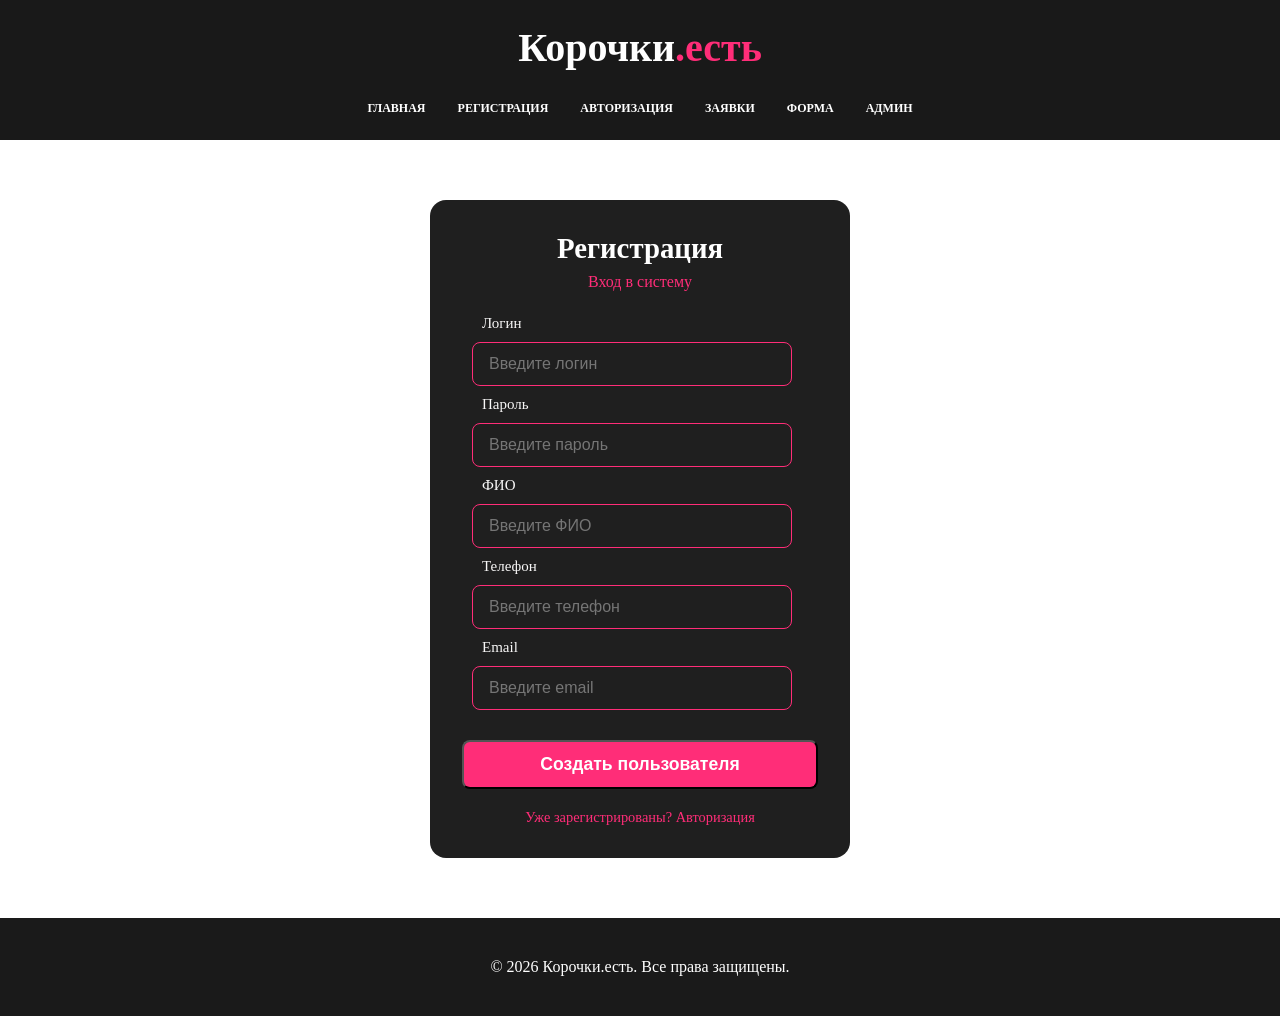
==== index.html @ 2d4e310b "Добавлена главная страница (index.html)" ====
<!DOCTYPE html>
<html lang="ru">
<head>
    <meta charset="UTF-8">
    <meta name="viewport" content="width=device-width, initial-scale=1.0">
    <title>Корочки.есть — Регистрация</title>
    <link rel="stylesheet" href="css/style.css">
    <link href="https://fonts.googleapis.com/css2?family=Playfair+Display:wght@400;700&family=Inter&display=swap" rel="stylesheet">
</head>
<body>

    <!-- Шапка -->
    <header class="header-neon">
        <div class="header-neon__logo">Корочки<span>.есть</span></div>
        <nav class="header-neon__nav">
            <a href="index.html">Главная</a>
            <a href="register.html">Регистрация</a>
            <a href="login.html">Авторизация</a>
            <a href="requests.html">Заявки</a>
            <a href="form.html">Форма</a>
            <a href="admin.html">Админ</a>
        </nav>
    </header>

    <!-- Регистрация -->
    <main>
        <section class="form-neon">
            <h2>Регистрация</h2>
            <p class="form-neon__subtitle">Вход в систему</p>

            <label for="login">Логин</label>
            <input type="text" id="login" placeholder="Введите логин">

            <label for="password">Пароль</label>
            <input type="password" id="password" placeholder="Введите пароль">

            <label for="fullname">ФИО</label>
            <input type="text" id="fullname" placeholder="Введите ФИО">

            <label for="phone">Телефон</label>
            <input type="text" id="phone" placeholder="Введите телефон">

            <label for="email">Email</label>
            <input type="email" id="email" placeholder="Введите email">

            <button type="submit">Создать пользователя</button>

            <a href="login.html" class="form-neon__link">Уже зарегистрированы? Авторизация</a>
        </section>
    </main>

    <!-- Подвал -->
    <footer class="footer" style="background: #1a1a1a; color: #ffffff; padding: 40px 0; text-align: center;">
        <p>&copy; 2026 Корочки.есть. Все права защищены.</p>
    </footer>

</body>
</html>
---- css/style.css ----
* {
  margin: 0;
  padding: 0;
  box-sizing: border-box;
}
.header-neon {
    background: rgba(0,0,0,0.9);
    padding: 24px 0;
    text-align: center;
}

.header-neon__logo {
    font-size: 2.5rem;
    color: #ffffff;
    font-weight: bold;
    margin-bottom: 12px;
}

.header-neon__logo span {
    color: #ff2d78;
}

.header-neon__nav {
    display: flex;
    justify-content: center;
    gap: 32px;
    margin-top: 30px;
}

.header-neon__nav a {
    color: #ffffff;
    font-weight: bold;
    transition: color 0.3s;
    text-transform: uppercase;
    font-size: 12px;
    text-decoration: none;
}

.header-neon__nav a:hover {
    color: #ff2d78;
}

.form-neon {
    max-width: 420px;
    margin: 60px auto;
    padding: 32px;
    background: rgba(20, 20, 20, 0.95);
    border-radius: 16px;
    color: #f8f7f7;
    font-size: 15px;
    text-align: left   
}

.form-neon h2 {
    font-size: 1.8rem;
    color: #ffffff;
    margin-bottom: 8px;
    text-align: center;
}

.form-neon__subtitle {
    font-size: 1rem;
    color: #ff2d78;
    margin-bottom: 24px;
    text-align: center;

}

.form-neon__icon {
    font-size: 1.5rem;
    color: #ff2d78;
    margin-bottom: 8px;
}

.form-neon input {
    font-size: 1rem;
    color: #ffffff;
    border: 1px solid #ff2d78;
    border-radius: 8px;
    padding: 12px 16px;
    width: 90%;
    margin-bottom: 16px;
    background: transparent;
    margin: 10px;
}
.form-neon label{
    padding-left: 20px;
}

.form-neon button {
    font-size: 1.1rem;
    font-weight: bold;
    color: #ffffff;
    background: #ff2d78;
    border-radius: 8px;
    padding: 12px 24px;
    width: 100%;
    margin: 20px 0px;
}

.form-neon__link {
    font-size: 0.9rem;
    color: #ff2d78;
    text-align: center ;
    display: block;
    text-decoration: none;
}

.form-neon__link:hover {
    color: #ff8ae0;
}
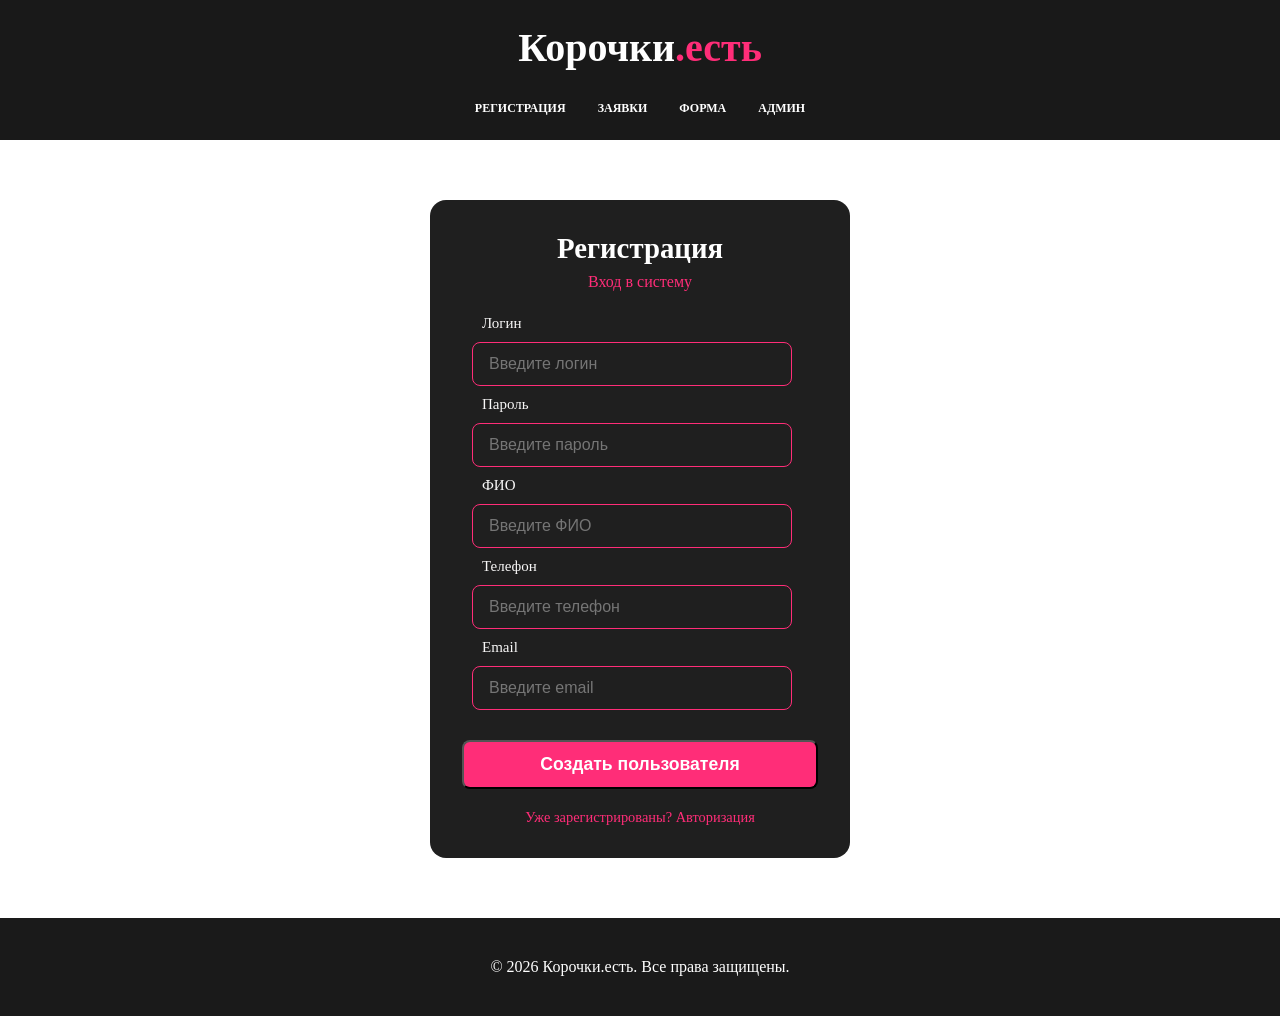
==== commit 454603f8: "Практическая работа №18 готова" ====
--- a/index.html
+++ b/index.html
@@ -9,47 +9,35 @@
 </head>
 <body>
 
-    <!-- Шапка -->
     <header class="header-neon">
         <div class="header-neon__logo">Корочки<span>.есть</span></div>
         <nav class="header-neon__nav">
-            <a href="index.html">Главная</a>
-            <a href="register.html">Регистрация</a>
-            <a href="login.html">Авторизация</a>
+            <a href="index.html">Регистрация</a> 
             <a href="requests.html">Заявки</a>
             <a href="form.html">Форма</a>
             <a href="admin.html">Админ</a>
         </nav>
     </header>
 
-    <!-- Регистрация -->
     <main>
         <section class="form-neon">
             <h2>Регистрация</h2>
             <p class="form-neon__subtitle">Вход в систему</p>
-
             <label for="login">Логин</label>
             <input type="text" id="login" placeholder="Введите логин">
-
             <label for="password">Пароль</label>
             <input type="password" id="password" placeholder="Введите пароль">
-
             <label for="fullname">ФИО</label>
             <input type="text" id="fullname" placeholder="Введите ФИО">
-
             <label for="phone">Телефон</label>
             <input type="text" id="phone" placeholder="Введите телефон">
-
             <label for="email">Email</label>
             <input type="email" id="email" placeholder="Введите email">
-
             <button type="submit">Создать пользователя</button>
-
             <a href="login.html" class="form-neon__link">Уже зарегистрированы? Авторизация</a>
         </section>
     </main>
 
-    <!-- Подвал -->
     <footer class="footer" style="background: #1a1a1a; color: #ffffff; padding: 40px 0; text-align: center;">
         <p>&copy; 2026 Корочки.есть. Все права защищены.</p>
     </footer>
--- a/css/style.css
+++ b/css/style.css
@@ -40,7 +40,9 @@
     color: #ff2d78;
 }
 
-.form-neon {
+.form-neon,
+.login-form,
+.form-page form {
     max-width: 420px;
     margin: 60px auto;
     padding: 32px;
@@ -51,19 +53,21 @@
     text-align: left   
 }
 
-.form-neon h2 {
+.form-neon h2, 
+.login-form h2 ,
+.form-page form h2 {
     font-size: 1.8rem;
     color: #ffffff;
     margin-bottom: 8px;
     text-align: center;
 }
 
-.form-neon__subtitle {
+.form-neon__subtitle,
+.login-form__subtitle {
     font-size: 1rem;
     color: #ff2d78;
     margin-bottom: 24px;
     text-align: center;
-
 }
 
 .form-neon__icon {
@@ -72,7 +76,11 @@
     margin-bottom: 8px;
 }
 
-.form-neon input {
+.form-neon input,
+.login-form input,
+.review input,
+.form-page input,
+.form-page select {
     font-size: 1rem;
     color: #ffffff;
     border: 1px solid #ff2d78;
@@ -83,11 +91,16 @@
     background: transparent;
     margin: 10px;
 }
-.form-neon label{
+.form-neon label,
+.login-form label,
+.form-page label{
     padding-left: 20px;
 }
 
-.form-neon button {
+.form-neon button,
+.login-form button,
+.review button,
+.form-page button  {
     font-size: 1.1rem;
     font-weight: bold;
     color: #ffffff;
@@ -98,7 +111,8 @@
     margin: 20px 0px;
 }
 
-.form-neon__link {
+.form-neon__link,
+.login-form__link {
     font-size: 0.9rem;
     color: #ff2d78;
     text-align: center ;
@@ -106,6 +120,201 @@
     text-decoration: none;
 }
 
-.form-neon__link:hover {
+.form-neon__link:hover,
+.login-form__link:hover {
     color: #ff8ae0;
-}+}
+
+.requests, 
+.admin,
+.form-page{
+    padding: 60px 0;
+}
+
+.requests h1,
+.admin h1,
+.form-page h1 {
+    font-size: 2.5rem;
+    text-align: center;
+    margin-bottom: 40px;
+}
+
+.request-cards {
+    max-width: 700px;
+    margin: 0 auto;
+    padding: 0 24px;
+    display: grid;
+    grid-template-columns: repeat(2, 1fr);
+    gap: 24px;
+    text-align: center;
+}
+
+.request-card {
+    background: #1a1a1a;
+    border-radius: 8px;
+    padding: 24px;
+    color: #ffffff;
+}
+
+.request-card__title {
+    font-size: 1.2rem;
+    font-weight: bold;
+    color: #ff2d78;
+    margin-bottom: 8px;
+}
+
+.request-card__text {
+    font-size: 0.9rem;
+    color: #ffffff;
+}
+
+.review {
+    max-width: 600px;
+    margin: 40px auto;
+    padding: 24px;
+    background: #1a1a1a;
+    border-radius: 8px;
+    color: #ffffff;
+    text-align: center;
+}
+
+.review h2 {
+    font-size: 1.5rem;
+    margin-bottom: 16px;
+}
+
+.request-card__image {
+    width: 100%;
+    height: 150px;
+    object-fit: cover;
+    background: #1a1a1a;
+    color: #ffffff;
+    text-align: center;
+    line-height: 150px;
+    font-size: 0.9rem;
+}
+
+.slider-portal {
+    max-width: 700px;
+    margin: 40px auto;
+    padding: 0 24px;
+}
+
+.slider-portal__slides {
+    display: flex;
+    gap: 16px;
+}
+
+.slider-portal__slide {
+    flex: 1;
+    height: 300px;
+    background-size: contain;
+    background-repeat: no-repeat;
+    background-position: center;
+    text-align: center;
+    color: #ffffff;
+    line-height: 300px;
+    font-size: 1.2rem;
+    border-radius: 8px;
+}
+
+.slider-portal__controls {
+    display: flex;
+    justify-content: center;
+    gap: 24px;
+    margin-top: 24px;
+}
+
+select option {
+    color: #1a1a1a;
+    background: #ffffff;
+}
+
+.admin-filters {
+    display: flex;
+    justify-content: center;
+    gap: 12px;
+    margin-bottom: 24px;
+}
+
+.filter-btn {
+    font-size: 1rem;
+    font-weight: bold;
+    color: #ffffff;
+    background: #1a1a1a;
+    border-radius: 20px;
+    padding: 10px 20px;
+}
+
+.filter-btn.active,
+.filter-btn:hover {
+    background: #ff2d78;
+    color: #1a1a1a;
+}
+
+.admin-table {
+    max-width: 1000px;
+    margin: 0 auto;
+    padding: 0 24px;
+    background: #1a1a1a;
+    border-radius: 12px;
+    overflow: hidden;
+    overflow-x: auto;
+    margin-bottom: 100px;
+}
+
+.admin-table table {
+    width: 100%;
+}
+
+.admin-table thead {
+    background: #000;
+}
+
+.admin-table th,
+.admin-table td {
+    padding: 14px 18px;
+    text-align: left;
+    border-bottom: 1px solid #333;
+    color: #ffffff;
+}
+
+.status {
+    font-size: 1rem;
+    font-weight: bold;
+    color: #ffffff;
+    display: block;
+}
+
+.status-completed {
+    background: #1a1a1a;
+    border-radius: 8px;
+    padding: 6px 12px;
+}
+
+.status-select {
+    font-size: 13px;
+    color: #ffffff;
+    border-radius: 8px;
+    padding: 6px 12px;
+    background: #000;
+}
+@media (max-width: 767px) {
+    .form-neon h2,
+    .login-form h2,
+    .form-page form h2,
+    .review h2 {
+        font-size: 1.5rem;
+    }
+    .request-cards {
+        display: grid;
+        grid-template-columns: 1fr;
+        gap: 16px;
+    }
+    .filter-btn {
+        font-size: 0.9rem;
+        padding: 8px 16px;
+    }  
+}
+
+
